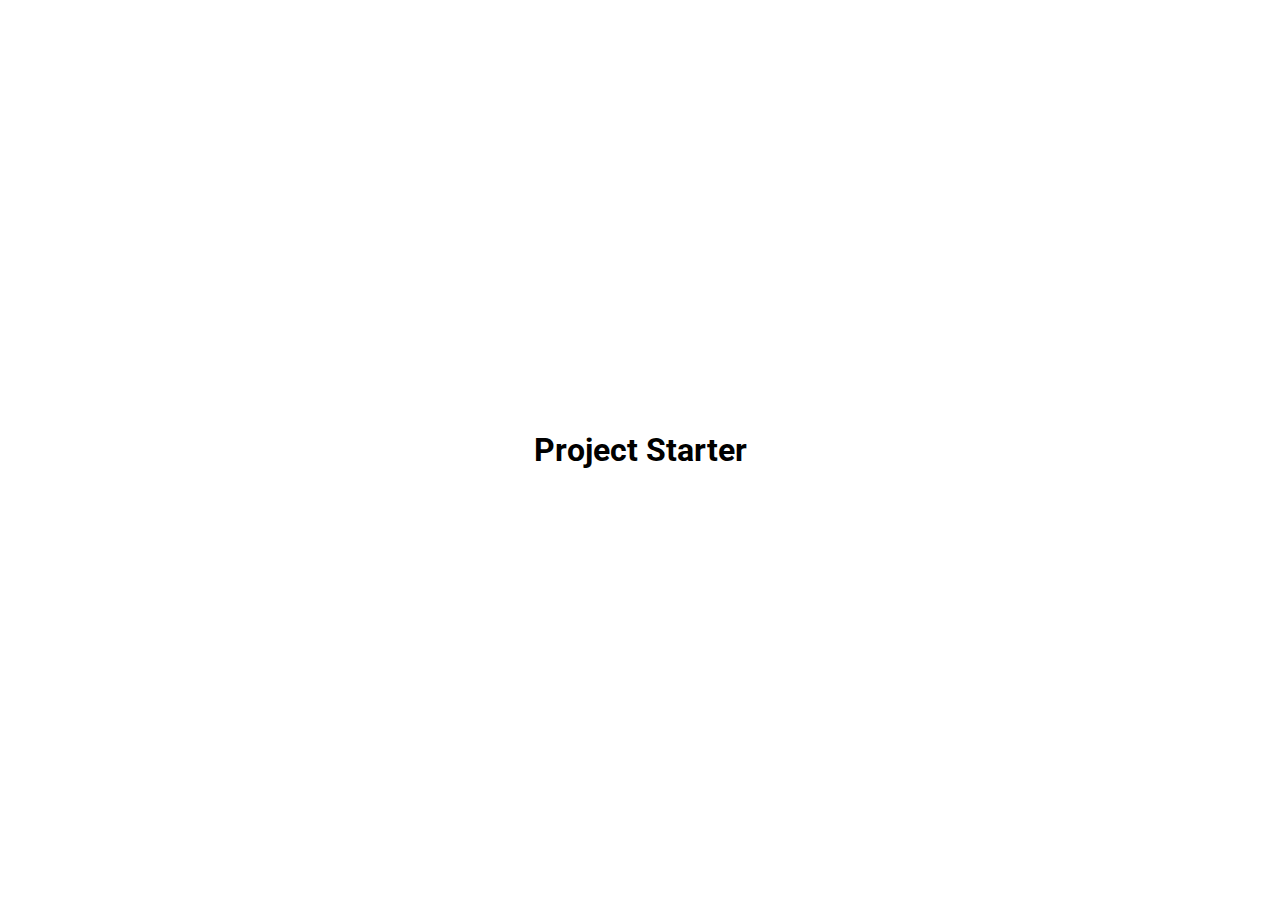
==== index.html @ c21fbd5b "first commit" ====
<!DOCTYPE html>
<html lang="en">
<head>
    <meta charset="UTF-8">
    <meta http-equiv="X-UA-Compatible" content="IE=edge">
    <meta name="viewport" content="width=device-width, initial-scale=1.0">
    <!-- <link rel="stylesheet" href="https://cdnjs.cloudflare.com/ajax/libs/font-awesome/6.2.1/css/all.min.css" integrity="sha512-MV7K8+y+gLIBoVD59lQIYicR65iaqukzvf/nwasF0nqhPay5w/9lJmVM2hMDcnK1OnMGCdVK+iQrJ7lzPJQd1w==" crossorigin="anonymous" referrerpolicy="no-referrer" /> -->
    <link rel="stylesheet" href="style.css" />
    <title>My Project</title>
</head>
<body>
    <h1>Project Starter</h1>


    <script src="script.js"></script>
</body>
</html>
---- style.css ----
@import url('https://fonts.googleapis.com/css2?family=Roboto:wght@400;700&display=swap');

* {
    box-sizing: border-box;
}

body {
    font-family: 'Roboto', sans-serif;
    display: flex;
    flex-direction: column;
    align-items: center;
    justify-content: center;
    height: 100vh;
    overflow: hidden;
    margin: 0;
}
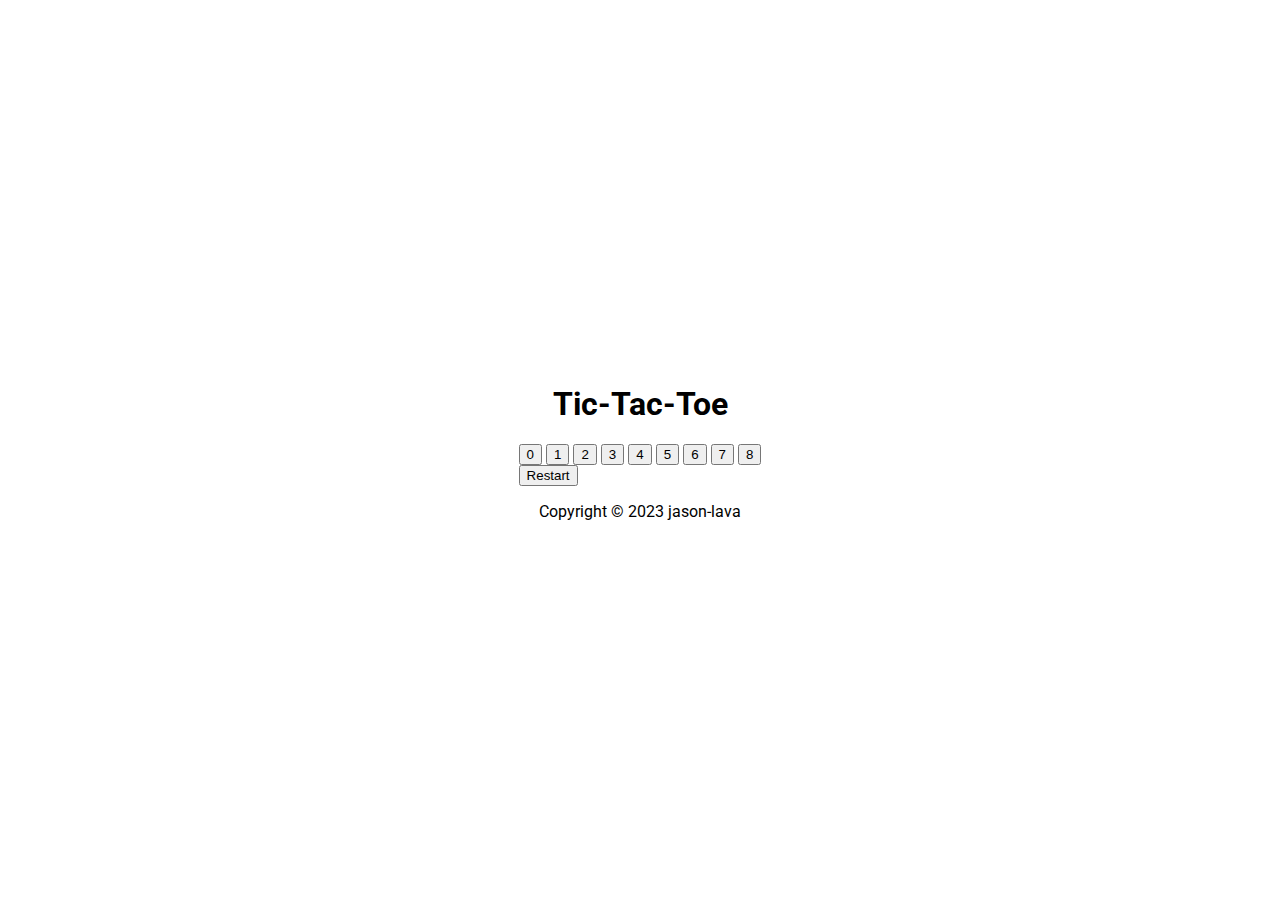
==== commit 35a3eaf6: "add Title, Player Turn, and Gameboard" ====
--- a/index.html
+++ b/index.html
@@ -6,12 +6,35 @@
     <meta name="viewport" content="width=device-width, initial-scale=1.0">
     <!-- <link rel="stylesheet" href="https://cdnjs.cloudflare.com/ajax/libs/font-awesome/6.2.1/css/all.min.css" integrity="sha512-MV7K8+y+gLIBoVD59lQIYicR65iaqukzvf/nwasF0nqhPay5w/9lJmVM2hMDcnK1OnMGCdVK+iQrJ7lzPJQd1w==" crossorigin="anonymous" referrerpolicy="no-referrer" /> -->
     <link rel="stylesheet" href="style.css" />
-    <title>My Project</title>
+    <title>Tic-Tac-Toe</title>
 </head>
 <body>
-    <h1>Project Starter</h1>
-
-
+    <header class="header">
+        <h1>Tic-Tac-Toe</h1>
+    </header>
+    <main class="main">
+        <div id="playerTurn"></div>
+        <div class="gameboard">
+            <button class="square" id="0">0</button>
+            <button class="square" id="1">1</button>
+            <button class="square" id="2">2</button>
+            <button class="square" id="3">3</button>
+            <button class="square" id="4">4</button>
+            <button class="square" id="5">5</button>
+            <button class="square" id="6">6</button>
+            <button class="square" id="7">7</button>
+            <button class="square" id="8">8</button>
+        </div>
+        <div class="center">
+            <button class="restart" id="restart">Restart</button>
+        </div>
+    </main>
+    <footer class="footer">
+        <p>Copyright © 2023 jason-lava</p>
+        <a href="https://github.com/jason-lava" target="_blank">
+          <i class="fab fa-github"></i
+        ></a>
+      </footer>
     <script src="script.js"></script>
 </body>
 </html>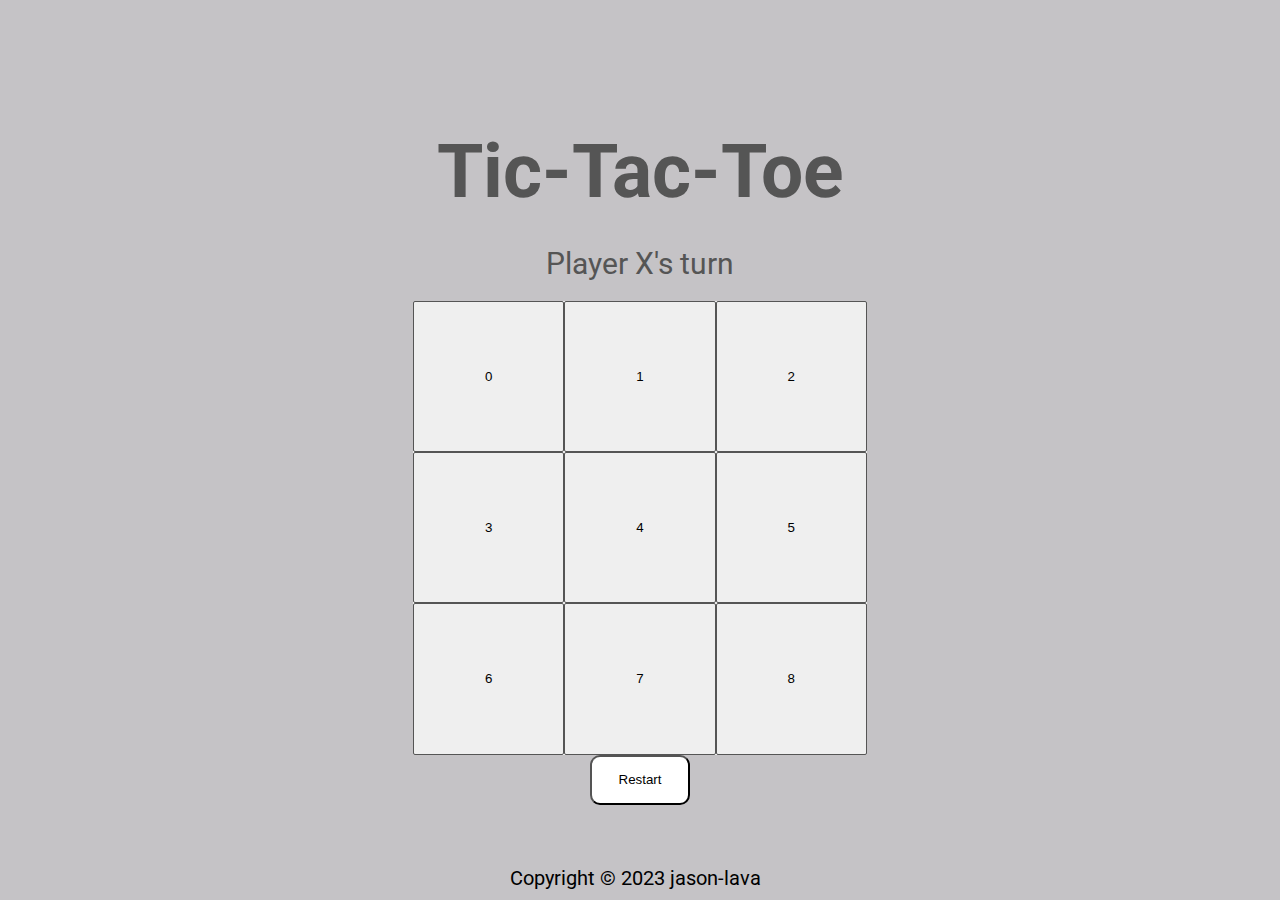
==== commit 0c751b91: "add hover and active classes" ====
--- a/index.html
+++ b/index.html
@@ -13,17 +13,17 @@
         <h1>Tic-Tac-Toe</h1>
     </header>
     <main class="main">
-        <div id="playerTurn"></div>
+        <div class="" id="playerTurn"></div>
         <div class="gameboard">
-            <button class="square" id="0">0</button>
-            <button class="square" id="1">1</button>
-            <button class="square" id="2">2</button>
-            <button class="square" id="3">3</button>
-            <button class="square" id="4">4</button>
-            <button class="square" id="5">5</button>
-            <button class="square" id="6">6</button>
-            <button class="square" id="7">7</button>
-            <button class="square" id="8">8</button>
+            <button class="square hover active" id="0">0</button>
+            <button class="square hover active" id="1">1</button>
+            <button class="square hover active" id="2">2</button>
+            <button class="square hover active" id="3">3</button>
+            <button class="square hover active" id="4">4</button>
+            <button class="square hover active" id="5">5</button>
+            <button class="square hover active" id="6">6</button>
+            <button class="square hover active" id="7">7</button>
+            <button class="square hover active" id="8">8</button>
         </div>
         <div class="center">
             <button class="restart" id="restart">Restart</button>
--- a/style.css
+++ b/style.css
@@ -1,7 +1,47 @@
 @import url('https://fonts.googleapis.com/css2?family=Roboto:wght@400;700&display=swap');
+
+:root {
+    --font: 'Varela Round', sans-serif;
+    --font-color: #555;
+    --border-color: #555;
+    --bg-color: #c5c3c6;
+    --bg-gameboard: white;
+    --bg-header: #;
+    --bg-button: white;
+    --bg-button-hover: #3b4b57;
+    --bg-button-active: #2a3a46;
+    --height-button: 50px;
+    --width-button: 100px;
+}
+
 
 * {
     box-sizing: border-box;
+    padding: 0;
+    margin: 0;
+}
+
+.header {
+    padding: 5px;
+    background-color: var(--bg-header);
+    display: flex;
+    height: 150px;
+    width: 100vw;
+    justify-content: center;
+    align-items: center;
+}
+
+h1 {
+    font-size: 75px;
+    color: var(--font-color);
+}
+
+#playerTurn {
+    font-size: 30px;
+    color: var(--font-color);
+    display: flex;
+    justify-content: center;
+    padding-bottom: 20px;
 }
 
 body {
@@ -13,4 +53,56 @@
     height: 100vh;
     overflow: hidden;
     margin: 0;
+    background-color: var(--bg-color);
+}
+
+.gameboard {
+    display: grid;
+    grid-template-columns: repeat(3, 1fr);
+    width: 454px;
+    height: 454px;
+    margin: 0px auto;
+    background-color: var(--bg-gameboard);
+    border-radius: 10px;
+}
+
+.square {
+    border: 1px solid var(--border-color);
+    border-radius: 02px;
+
+}
+
+.center{
+    display: flex;
+    justify-content: center;
+}
+
+.restart {
+    background-color: var(--bg-button);
+    height: var(--height-button);
+    width: var(--width-button);
+    border-radius: 10px;
+}
+
+.footer {
+    position: absolute;
+    bottom: 0;
+    left: 0;
+    display: flex;
+    align-items: center;
+    justify-content: center;
+    gap: 10px;
+    width: 100%;
+    padding: 10px;
+    font-size: 20px;
+  }
+  
+.fa-github {
+    color: var(--font-color);
+    font-size: 24px;
+    transition: transform 0.3s ease-in-out;
+}
+  
+.fa-github:hover {
+    transform: rotate(360deg) scale(1.2);
 }